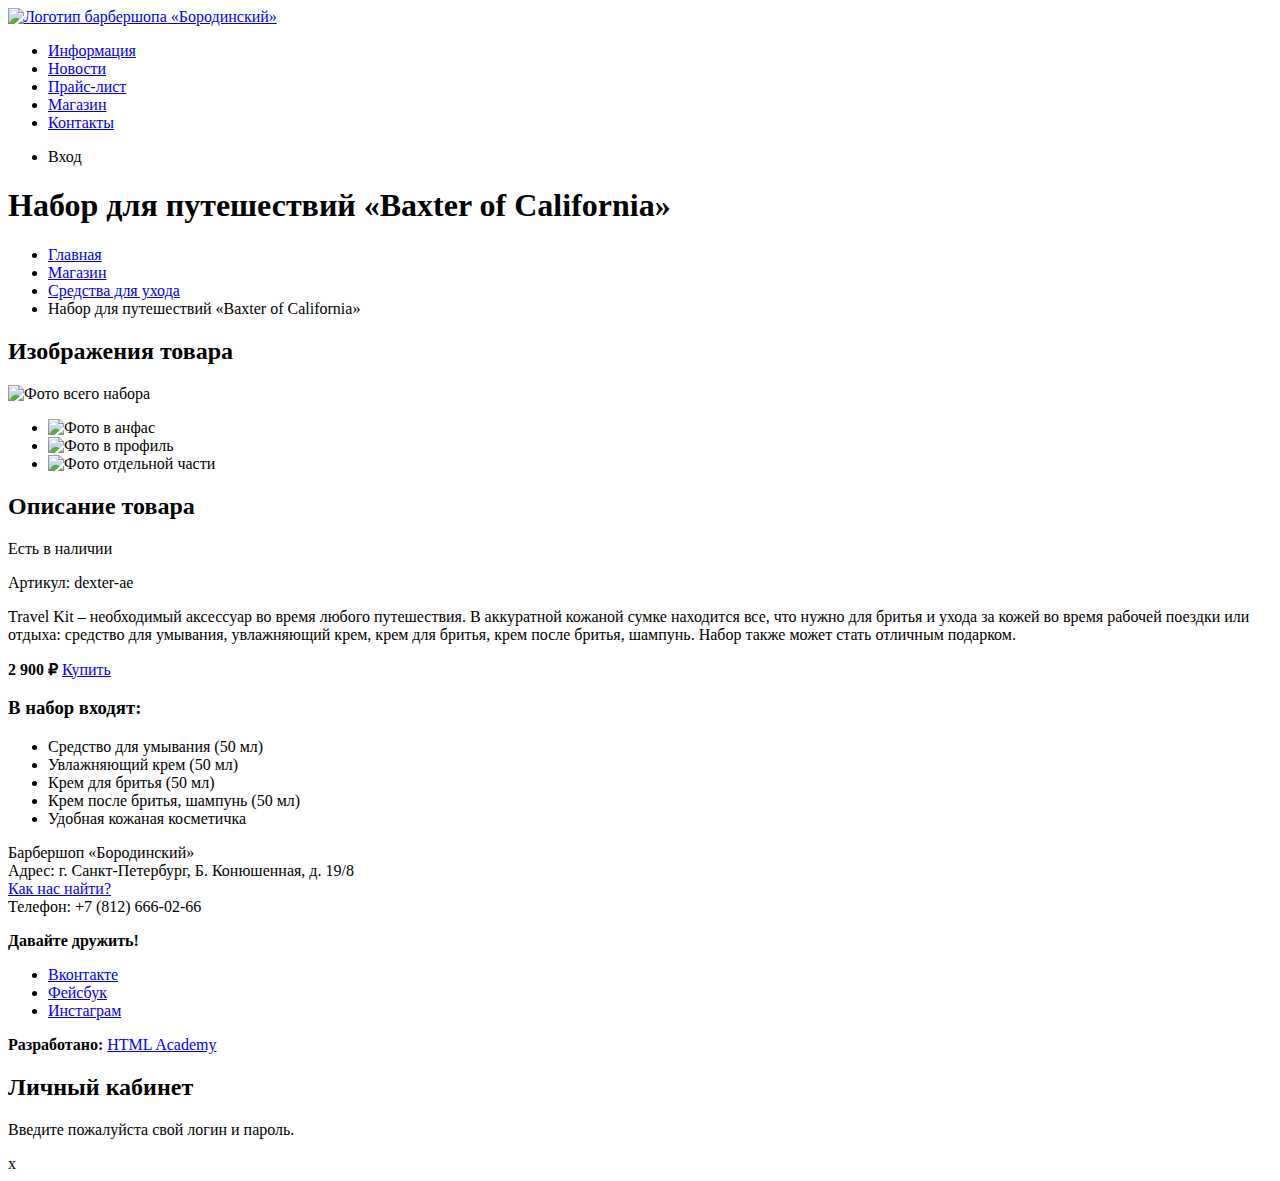
==== catalog-item.html @ 2a9b257c "Разметил страницу товара" ====
<!DOCTYPE html>
<html lang="en">
  <head>
    <meta charset="UTF-8">
    <title>Title</title>
  </head>
  <body>

    <header class="main-header">
      <nav class="main-navigation">
        <a class="main-header-logo" href="index.html">
          <img src="img/inner-logo.svg" width="111" height="24" alt="Логотип барбершопа «Бородинский»">
        </a>
        <ul class="site-navigation">
          <li><a href="info.html">Информация</a></li>
          <li><a href="news.html">Новости</a></li>
          <li><a href="price.html">Прайс-лист</a></li>
          <li class="site-navigation-current"><a href="catalog.html">Магазин</a></li>
          <li><a href="contacts.html">Контакты</a></li>
        </ul>
        <ul class="user-navigation">
          <li class="login-link">Вход</li>
        </ul>
      </nav>
    </header>

    <main class="container">
      <h1 class="page-title">Набор для путешествий «Baxter of California»</h1>

      <ul class="breadcrumbs">
        <li><a href="index.html">Главная</a></li>
        <li><a href="#">Магазин</a></li>
        <li><a href="#">Средства для ухода</a></li>
        <li class="breadcrumbs-current">Набор для путешествий «Baxter of California»</li>
      </ul>

      <section class="product-photos">
        <h2 class="visually-hidden">Изображения товара</h2>
        <p class="product-photo-full">
          <img src="img/product-big.jpg" width="460" height="498" alt="Фото всего набора">
        </p>
        <ul class="product-photo-preview">
          <li><img src="img/product-small-1.jpg" width="140" height="149" alt="Фото в анфас"></li>
          <li><img src="img/product-small-2.jpg" width="140" height="149" alt="Фото в профиль"></li>
          <li><img src="img/product-small-3.jpg" width="140" height="149" alt="Фото отдельной части"></li>
        </ul>
      </section>

      <section class="product-info">
        <h2 class="visually-hidden">Описание товара</h2>
        <p class="product-availability">Есть в наличии</p>
        <p class="product-article">Артикул: dexter-ae</p>
        <p class="product-text">Travel Kit – необходимый аксессуар во время любого путешествия. В аккуратной кожаной сумке находится все, что нужно для бритья и ухода за кожей во время рабочей поездки или отдыха: средство для умывания, увлажняющий крем, крем для бритья, крем после бритья, шампунь. Набор также может стать отличным подарком.</p>
        <p class="product-price">
          <b>2 900 ₽</b>
          <a href="#" class="button">Купить</a>
        </p>
        <h3>В набор входят:</h3>
        <ul>
          <li>Средство для умывания (50 мл)</li>
          <li>Увлажняющий крем (50 мл)</li>
          <li>Крем для бритья (50 мл)</li>
          <li>Крем после бритья, шампунь (50 мл)</li>
          <li>Удобная кожаная косметичка</li>
        </ul>
      </section>
    </main>

    <footer class="main-footer">
      <p class="footer-contacts">
        Барбершоп «Бородинский»<br>
        Адрес: г. Санкт-Петербург, Б. Конюшенная, д. 19/8<br>
        <a href="map.html">Как нас найти?</a><br>
        Телефон: +7 (812) 666-02-66
      </p>

      <div class="footer-social">
        <b>Давайте дружить!</b>
        <ul>
          <li><a class="social-button" href="#">Вконтакте</a></li>
          <li><a class="social-button" href="#">Фейсбук</a></li>
          <li><a class="social-button" href="#">Инстаграм</a></li>
        </ul>
      </div>
      <p class="footer-copyright">
        <b>Разработано:</b>
        <a class="button" href="https://htmlacademy.ru">HTML Academy</a>
      </p>
    </footer>

    <section class="modal modal-login">
      <h2>Личный кабинет</h2>
      <p>Введите пожалуйста свой логин и пароль.</p>
      <!-- Здесь будет форма -->
      <span class="modal-close">x</span>
    </section>
  </body>
</html>
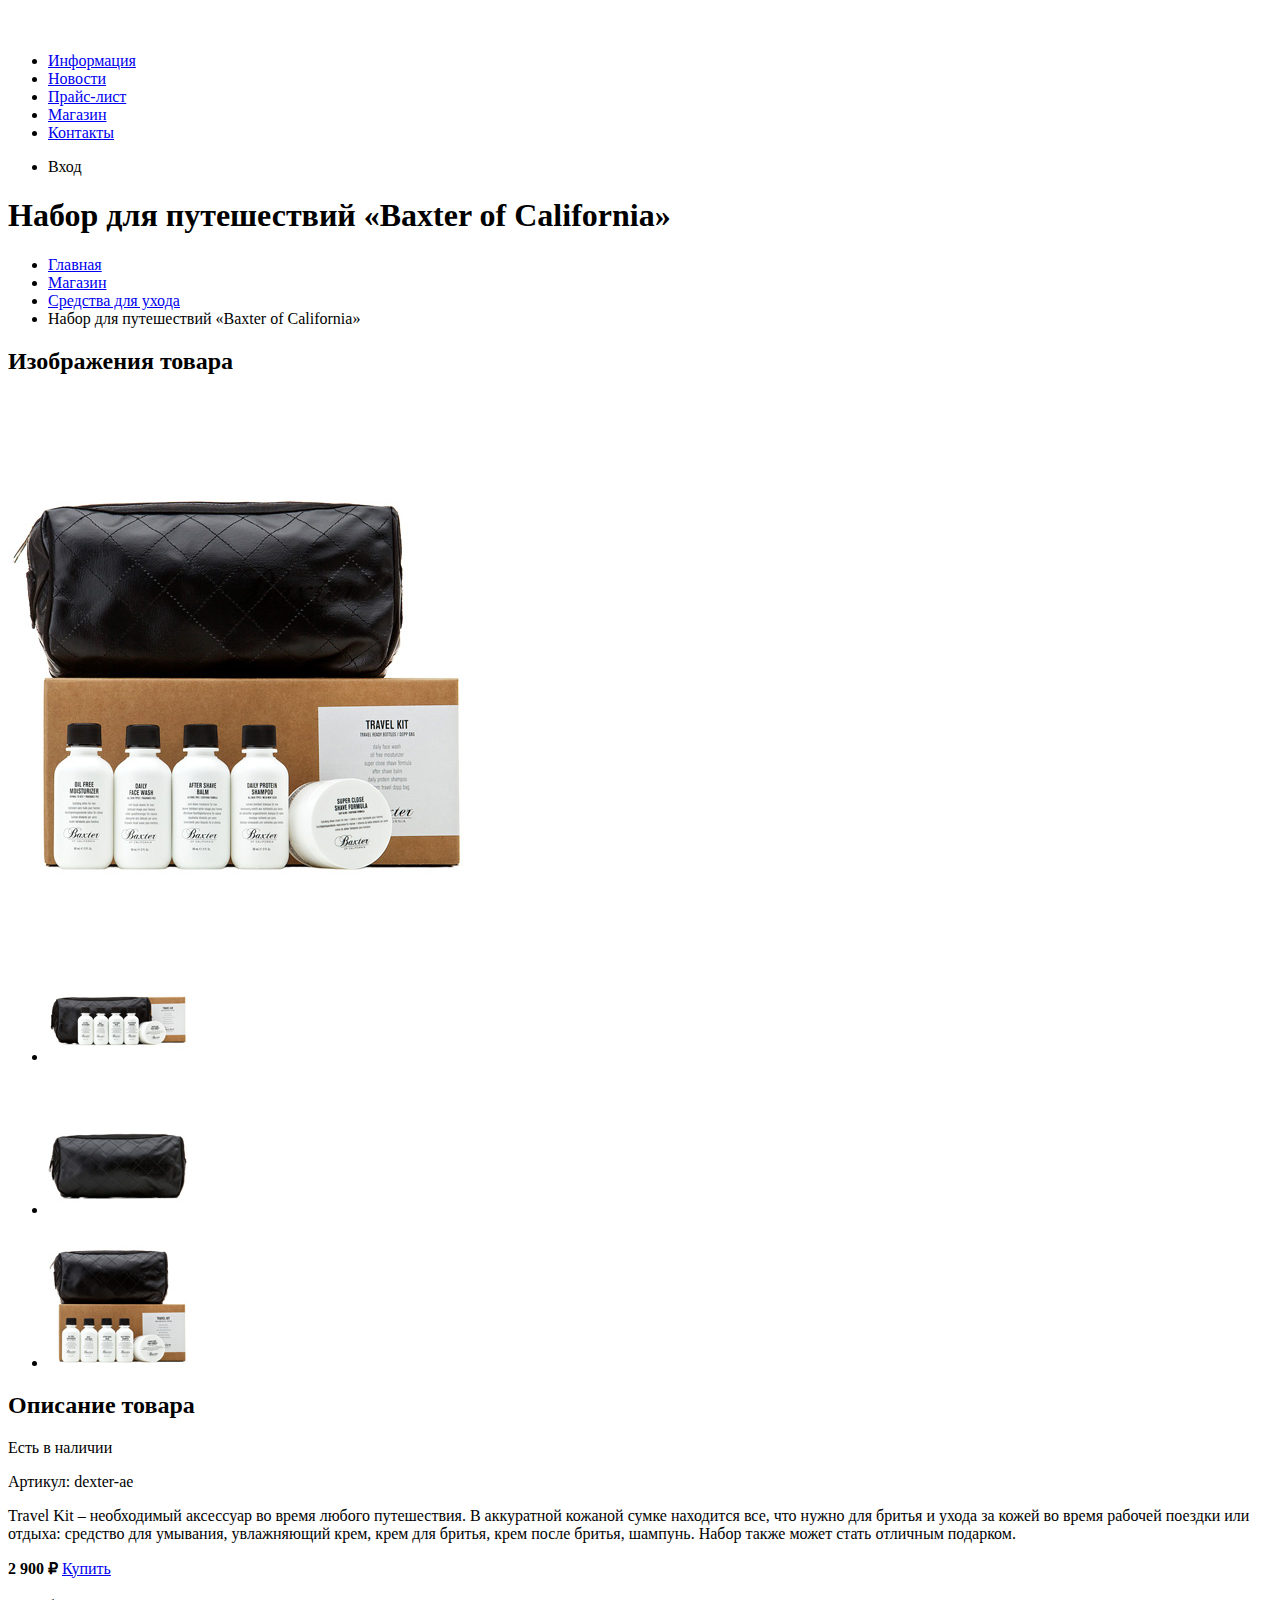
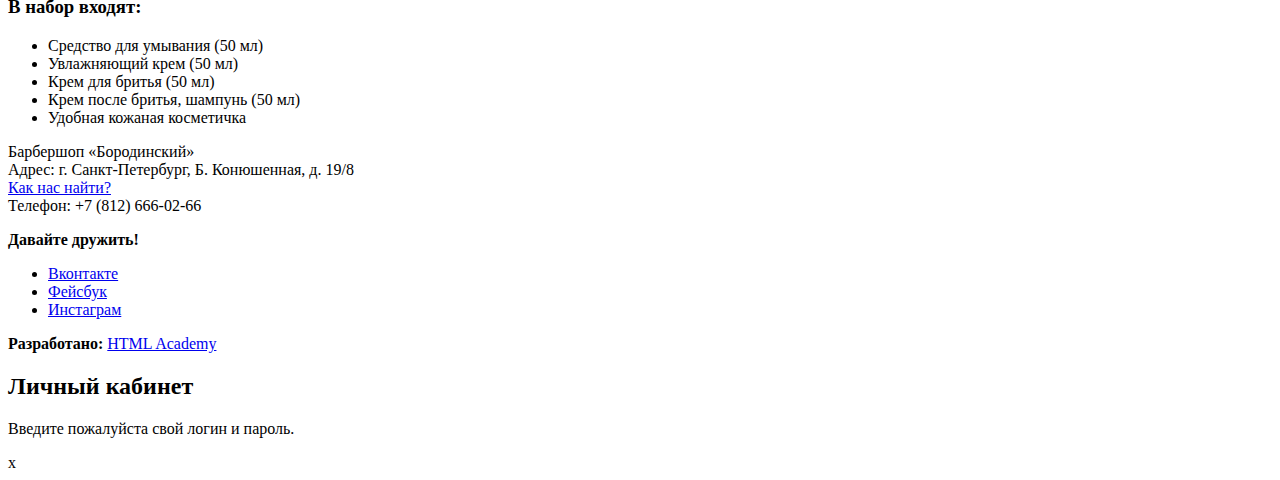
==== commit bb2880b2: "Add all content images" ====
--- a/catalog-item.html
+++ b/catalog-item.html
@@ -9,7 +9,7 @@
     <header class="main-header">
       <nav class="main-navigation">
         <a class="main-header-logo" href="index.html">
-          <img src="img/inner-logo.svg" width="111" height="24" alt="Логотип барбершопа «Бородинский»">
+          <img src="img/logo.svg" width="111" height="24" alt="Логотип барбершопа «Бородинский»">
         </a>
         <ul class="site-navigation">
           <li><a href="info.html">Информация</a></li>
@@ -40,9 +40,9 @@
           <img src="img/product-big.jpg" width="460" height="498" alt="Фото всего набора">
         </p>
         <ul class="product-photo-preview">
-          <li><img src="img/product-small-1.jpg" width="140" height="149" alt="Фото в анфас"></li>
-          <li><img src="img/product-small-2.jpg" width="140" height="149" alt="Фото в профиль"></li>
-          <li><img src="img/product-small-3.jpg" width="140" height="149" alt="Фото отдельной части"></li>
+          <li><img src="img/product-small1.jpg" width="140" height="149" alt="Фото в анфас"></li>
+          <li><img src="img/product-small2.jpg" width="140" height="149" alt="Фото в профиль"></li>
+          <li><img src="img/product-small3.jpg" width="140" height="149" alt="Фото отдельной части"></li>
         </ul>
       </section>
 
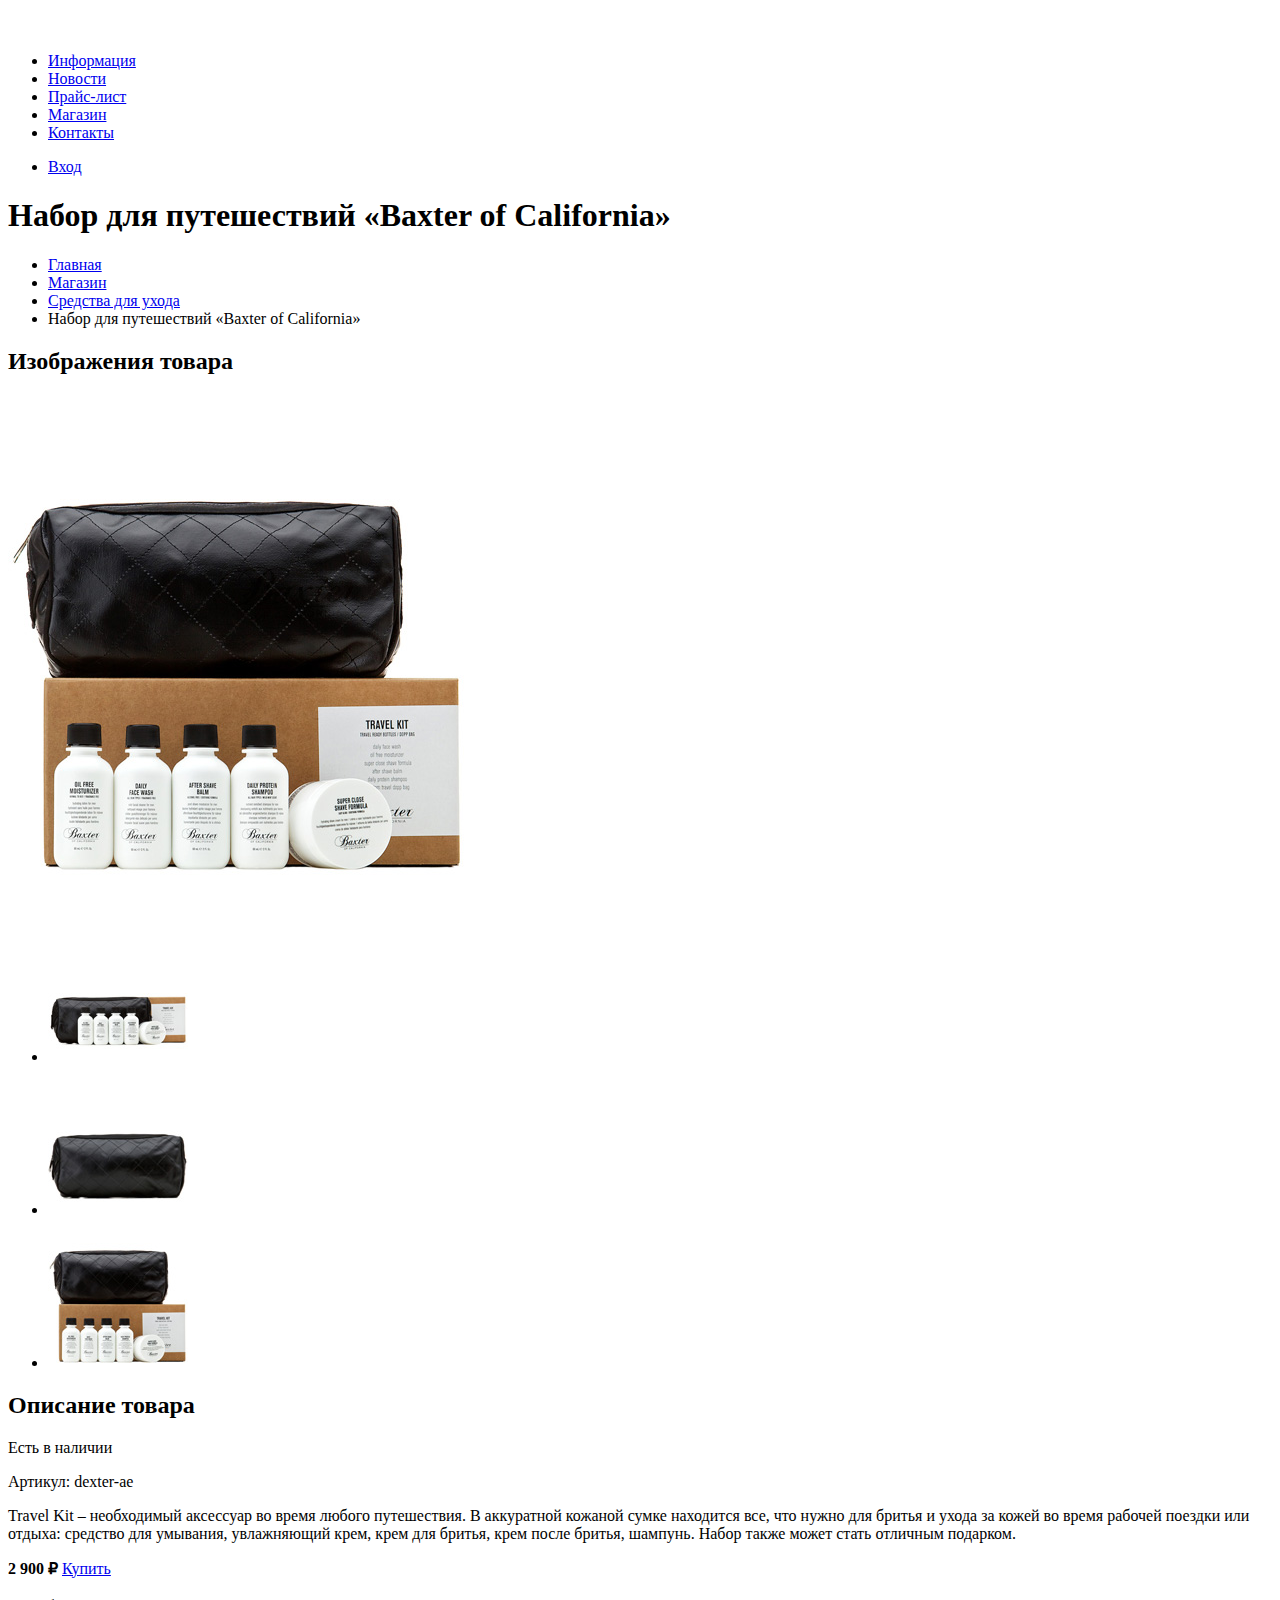
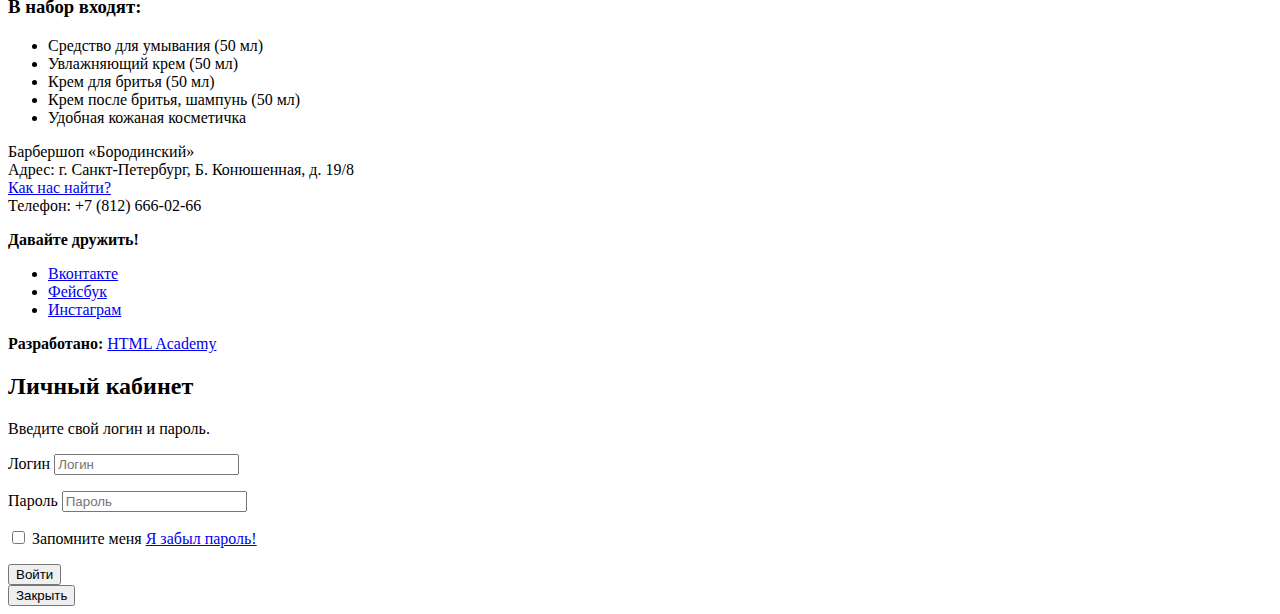
==== commit 19303d77: "Add more accessibility" ====
--- a/catalog-item.html
+++ b/catalog-item.html
@@ -19,7 +19,9 @@
           <li><a href="contacts.html">Контакты</a></li>
         </ul>
         <ul class="user-navigation">
-          <li class="login-link">Вход</li>
+          <li class="login-link">
+            <a class="login-link" href="login.html">Вход</a>
+          </li>
         </ul>
       </nav>
     </header>
@@ -90,9 +92,27 @@
 
     <section class="modal modal-login">
       <h2>Личный кабинет</h2>
-      <p>Введите пожалуйста свой логин и пароль.</p>
-      <!-- Здесь будет форма -->
-      <span class="modal-close">x</span>
+      <p>Введите свой логин и пароль.</p>
+      <form class="login-form" action="https://echo.htmlacademy.ru" method="post">
+        <p>
+          <label class="visually-hidden" for="user-login">Логин</label>
+          <input class="login-icon-user" id="user-login" type="text" name="login" placeholder="Логин">
+        </p>
+        <p>
+          <label class="visually-hidden" for="user-password">Пароль</label>
+          <input class="login-icon-password" id="user-password" type="password" name="password" placeholder="Пароль">
+        </p>
+        <p class="login-password-info">
+          <label class="login-checkbox">
+            <input type="checkbox" name="remember" class="visually-hidden">
+            <span class="checkbox-indicator"></span>
+            Запомните меня
+          </label>
+          <a class="restore" href="#">Я забыл пароль!</a>
+        </p>
+        <button class="button" type="submit">Войти</button>
+      </form>
+      <button class="modal-close" type="button">Закрыть</button>
     </section>
   </body>
 </html>
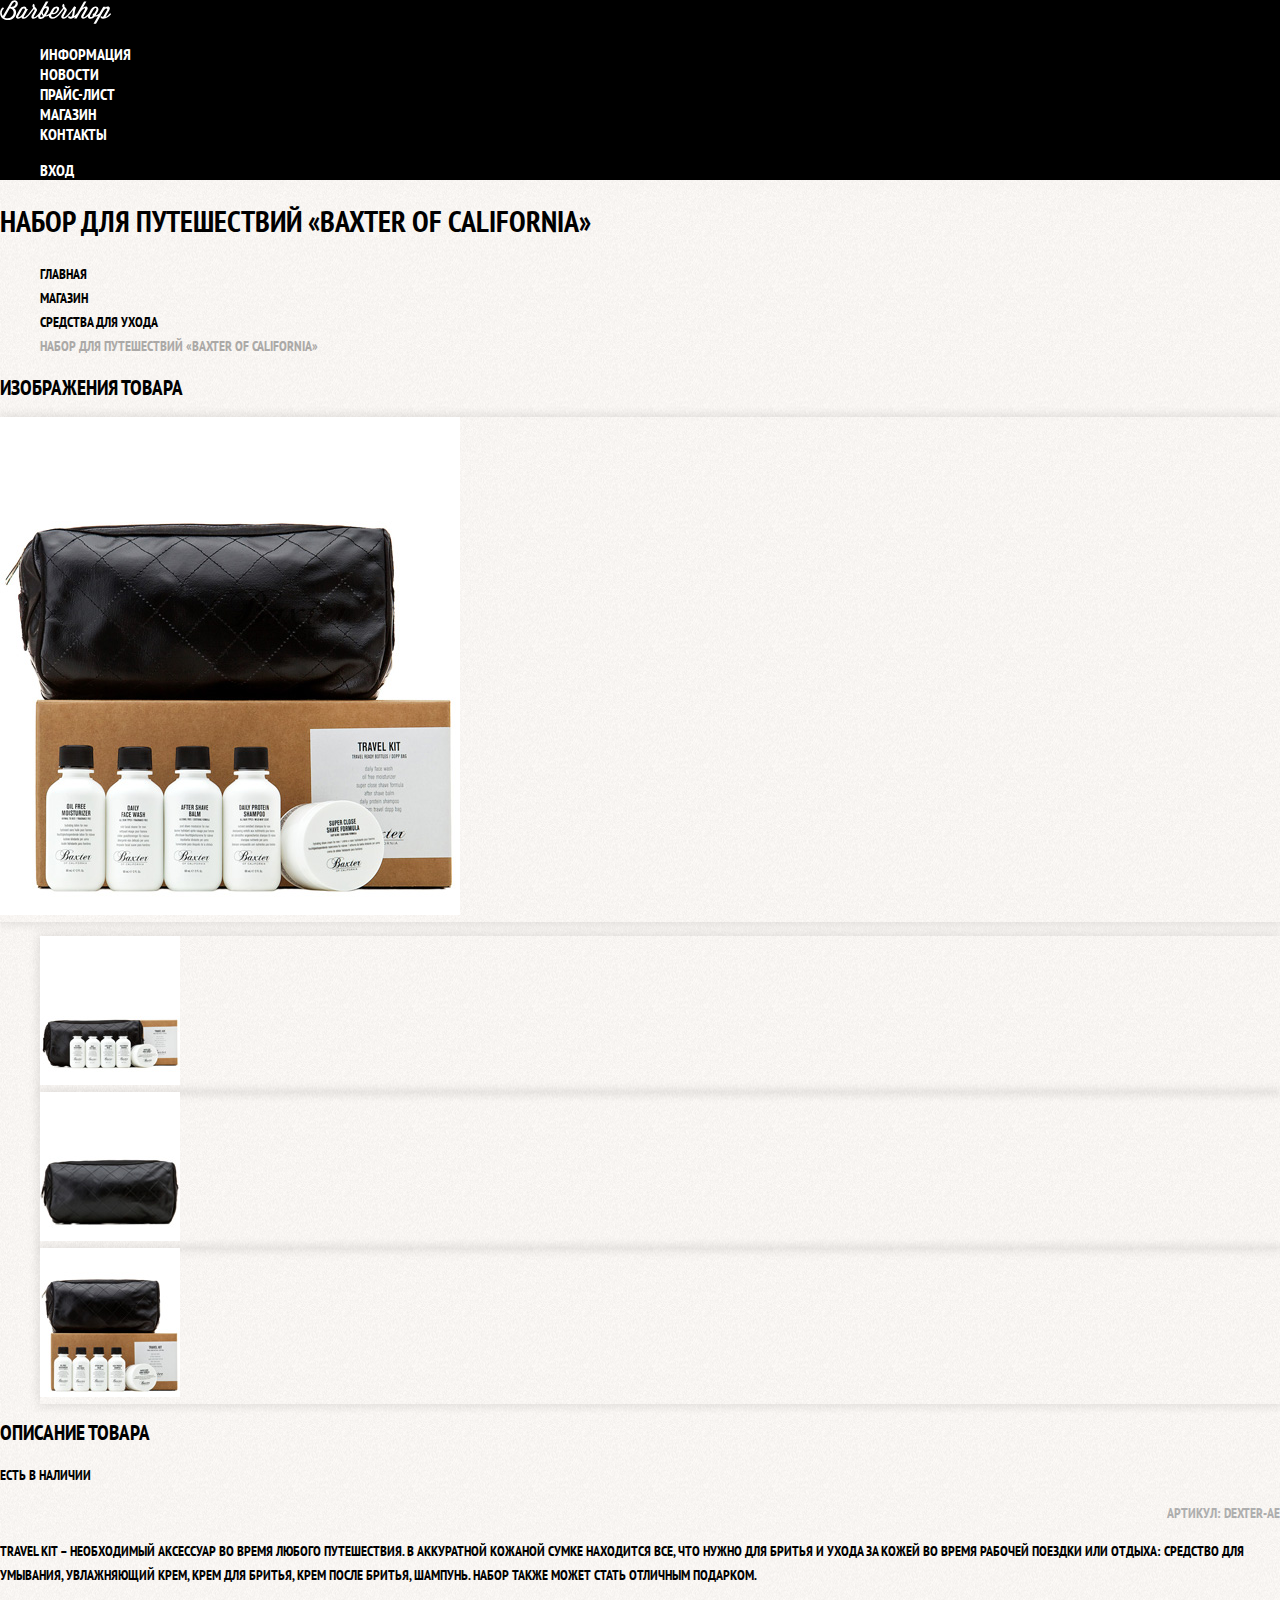
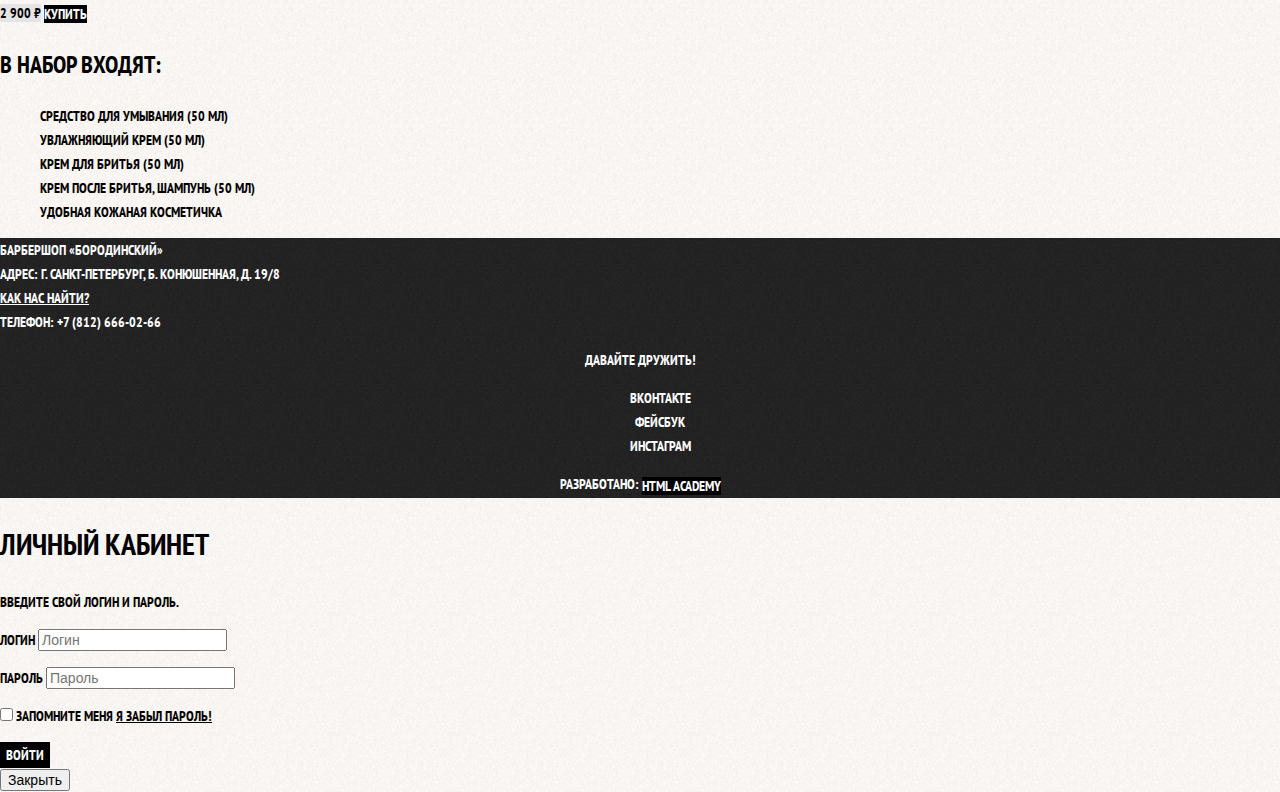
==== commit ce683935: "Add basic styles" ====
--- a/catalog-item.html
+++ b/catalog-item.html
@@ -3,8 +3,11 @@
   <head>
     <meta charset="UTF-8">
     <title>Title</title>
+    <link href="https://fonts.googleapis.com/css?family=PT+Sans+Narrow:400,700&amp;subset=latin,cyrillic" rel="stylesheet">
+    <link href="css/normalize.css" rel="stylesheet">
+    <link href="css/style.css" rel="stylesheet">
   </head>
-  <body>
+  <body class="inner-page">
 
     <header class="main-header">
       <nav class="main-navigation">
--- a/css/style.css
+++ b/css/style.css
@@ -0,0 +1,350 @@
+body {
+  margin: 0;
+  padding: 0;
+
+  font-family: "PT Sans Narrow", Arial, sans-serif;
+  font-size: 14px;
+  line-height: 24px;
+  font-weight: 700;
+  color: #ffffff;
+  text-transform: uppercase;
+
+  background-color: #000000;
+  background-image: url("../img/bg.jpg");
+  background-position: top center;
+  background-repeat: no-repeat;
+}
+
+.inner-page {
+  color: #000000;
+
+  background-color: #f9f6f3;
+  background-image: url("../img/pattern-light.png");
+  background-position: 0 0;
+  background-repeat: repeat;
+}
+
+a {
+  text-decoration: none;
+}
+
+.button {
+  font: inherit;
+
+  text-align: center;
+  color: #ffffff;
+  vertical-align: middle;
+  text-transform: uppercase;
+
+  background-color: #000000;
+  border: none;
+}
+
+.button:hover,
+.button:focus,
+.button:active {
+  background-color: #663d15;
+}
+
+.main-navigation {
+  font-size: 16px;
+  line-height: 20px;
+  color: #ffffff;
+
+  background-color: #000000;
+}
+
+.site-navigation,
+.user-navigation {
+  list-style: none;
+}
+
+.site-navigation a,
+.user-navigation a {
+  color: #ffffff;
+}
+
+.site-navigation a:hover,
+.site-navigation a:focus,
+.user-navigation a:hover,
+.user-navigation a:focus {
+  background-color: #242424;
+}
+
+.features-list {
+  list-style: none;
+}
+
+.feature-item {
+  text-align: center;
+}
+
+.feature-item h3 {
+  font-size: 30px;
+  line-height: 42px;
+}
+
+.index-columns {
+  color: #000000;
+
+  background-color: #f8f5f2;
+  background-image: url("../img/pattern-light.png");
+  background-position: 0 0;
+  background-repeat: repeat;
+}
+
+.index-columns h2 {
+  font-size: 30px;
+  line-height: 42px;
+}
+
+.news-list {
+  list-style: none;
+}
+
+.news-item time {
+  text-transform: none;
+}
+
+.gallery-content {
+  background-color: #cccccc;
+  border: 7px solid #ffffff;
+}
+
+.appointment-item input {
+  font: inherit;
+
+  background-color: transparent;
+  border: 2px solid #000000;
+}
+
+.appointment-item input:focus {
+  border-color: #663d15;
+}
+
+.page-title {
+  font-size: 30px;
+  line-height: 42px;
+}
+
+.breadcrumbs {
+  list-style: none;
+}
+
+.breadcrumbs a {
+  color: #000000;
+}
+
+.breadcrumbs a:hover,
+.breadcrumbs a:focus {
+  text-decoration: underline;
+}
+
+.breadcrumbs-current {
+  color: #aba9a7;
+}
+
+.filter fieldset {
+  border: none;
+}
+
+.filter legend {
+  font-size: 24px;
+  line-height: 30px;
+}
+
+.filter ul {
+  list-style: none;
+  line-height: 18px;
+}
+
+.filter-input:hover + label,
+.filter-input:focus + label {
+  color: #663d15;
+}
+
+.filter-input:disabled + label {
+  color: #000000;
+
+  opacity: 0.5;
+}
+
+.catalog-list {
+  list-style: none;
+}
+
+.catalog-item {
+  background-color: #f8f8f8;
+  box-shadow: 0 0 10px rgba(0, 0, 0, 0.1);
+}
+
+.catalog-item:hover {
+  box-shadow: 0 0 10px rgba(0, 0, 0, 0.2);
+}
+
+.catalog-item a {
+  color: #000000;
+}
+
+.catalog-item h3 {
+  font-size: 14px;
+  line-height: 18px;
+}
+
+.catalog-category {
+  text-transform: none;
+}
+
+.catalog-item-price b {
+  font-size: 14px;
+  line-height: 20px;
+  text-align: center;
+
+  background-color: #e5e5e5;
+}
+
+.catalog-item-price .button {
+  line-height: 20px;
+  color: #ffffff;
+}
+
+.pagination-list {
+  list-style: none;
+}
+
+.pagination-item a {
+  color: #ffffff;
+
+  background-color: #000000;
+}
+
+.pagination-item a:hover,
+.pagination-item a:focus,
+.pagination-item a:active {
+  background-color: #663d15;
+}
+
+.pagination-item-current a {
+  color: #000000;
+
+  background-color: #ffffff;
+}
+
+.pagination-item-current a:hover,
+.pagination-item-current a:focus,
+.pagination-item-current a:active {
+  color: #000000;
+
+  background-color: #ffffff;
+}
+
+.product-photo-preview {
+  list-style: none;
+}
+
+.product-photo-preview li {
+  box-shadow: 0 0 10px 2px rgba(0, 0, 0, 0.1);
+}
+
+.product-photo-full {
+  box-shadow: 0 0 10px 2px rgba(0, 0, 0, 0.1);
+}
+
+.product-article {
+  text-align: right;
+  color: #aeaeae;
+}
+
+.product-price b {
+  line-height: 20px;
+  text-align: center;
+
+  background-color: #e5e5e5;
+}
+
+.product-info h3 {
+  font-size: 24px;
+  line-height: 30px;
+}
+
+.product-info ul {
+  list-style: none;
+}
+
+
+
+.main-footer {
+  color: #ffffff;
+
+  background-color: #212121;
+  background-image: url("../img/pattern-dark.png");
+  background-position: 0 0;
+  background-repeat: repeat;
+}
+
+.footer-contacts a {
+  color: #ffffff;
+  text-decoration: underline;
+}
+
+.footer-contacts a:hover,
+.footer-contacts a:focus {
+  text-decoration: none;
+}
+
+.footer-social {
+  text-align: center;
+}
+
+.footer-social ul {
+  list-style: none;
+}
+
+.social-button {
+  color: #ffffff;
+}
+
+.footer-copyright {
+  text-align: center;
+}
+
+.footer-copyright .button:hover,
+.footer-copyright .button:focus {
+  color: #000000;
+
+  background-color: #ffffff;
+}
+
+.modal {
+  color: #000000;
+
+  background-color: #f8f3f0;
+  background-image: url("../img/pattern-light.png");
+  background-position: 0 0;
+  background-repeat: repeat;
+}
+
+.modal h2 {
+  font-size: 30px;
+  line-height: 42px;
+}
+
+.login-form input:focus {
+  border-color: #663d15;
+}
+
+.login-checkbox:hover,
+.login-checkbox:focus {
+  color: #663d15;
+}
+
+.restore {
+  color: #000000;
+  text-decoration: underline;
+}
+
+.restore:hover,
+.restore:focus {
+  text-decoration: none;
+}
+
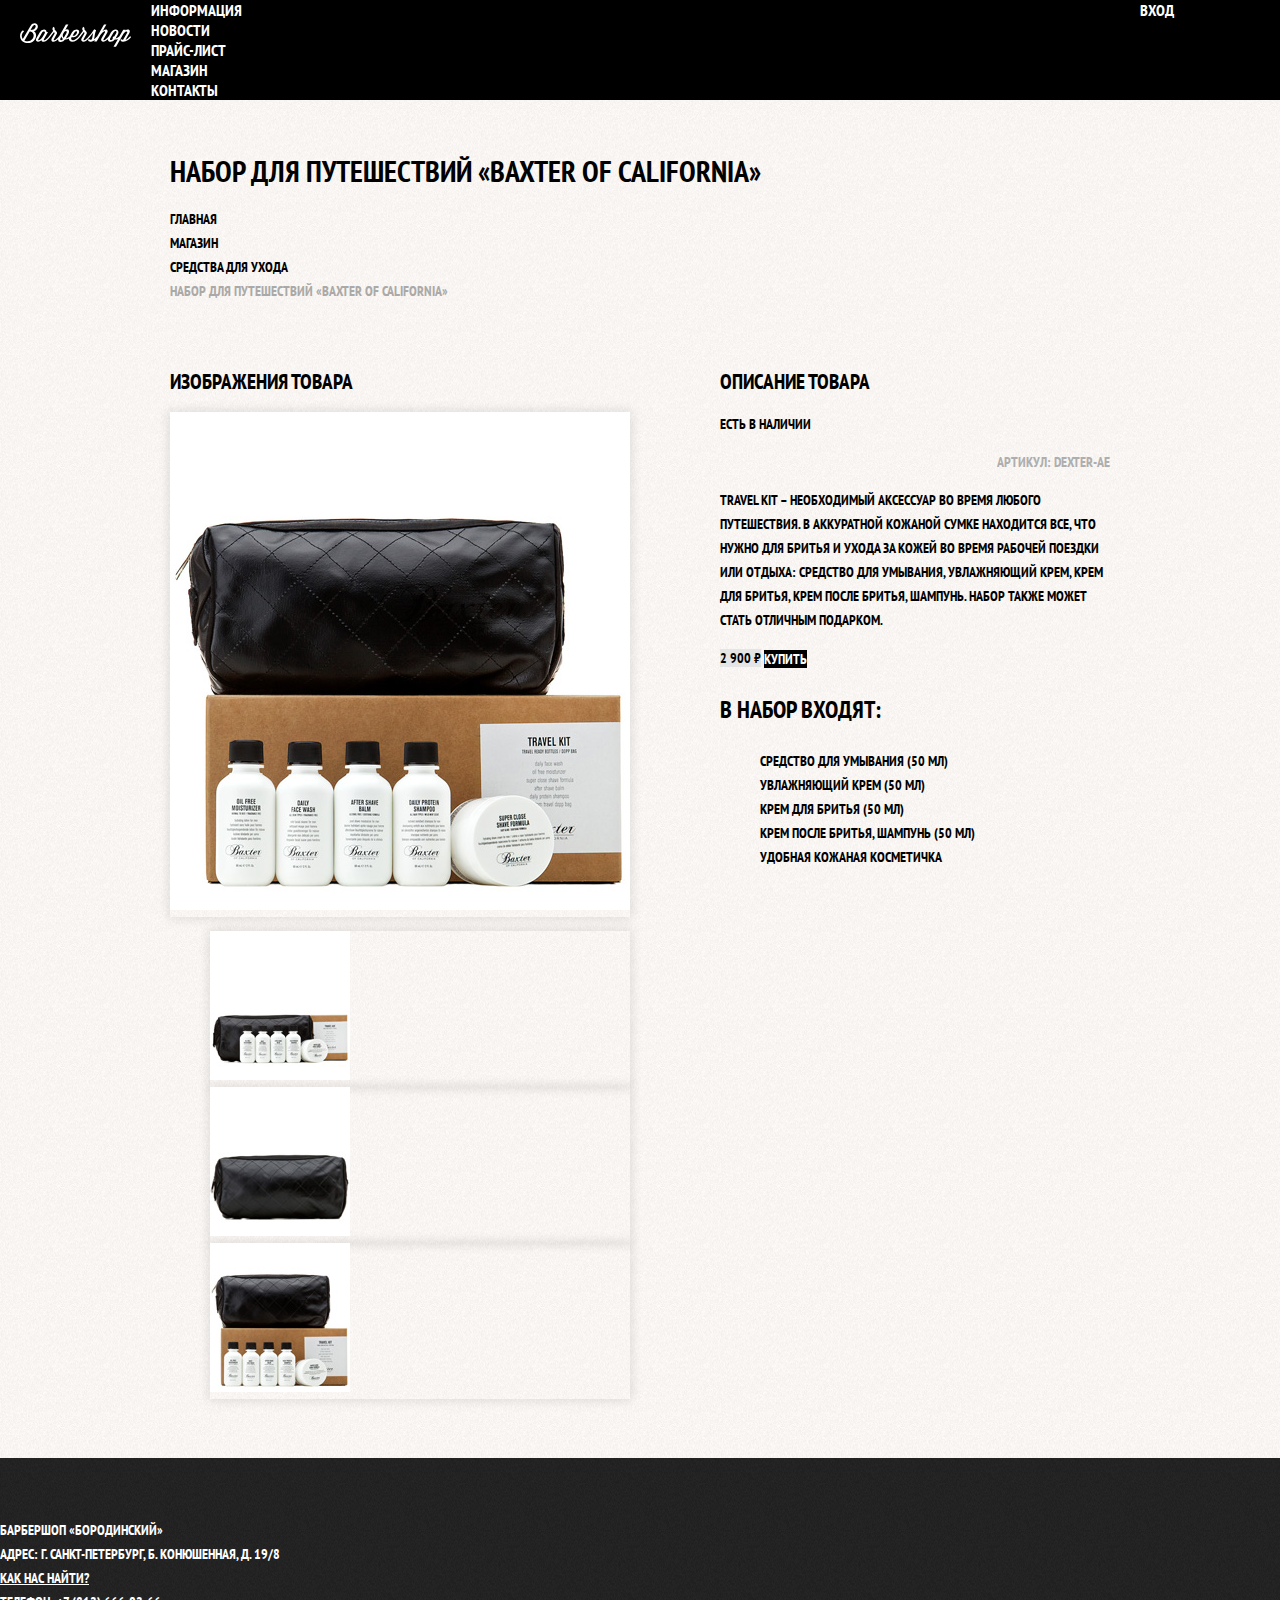
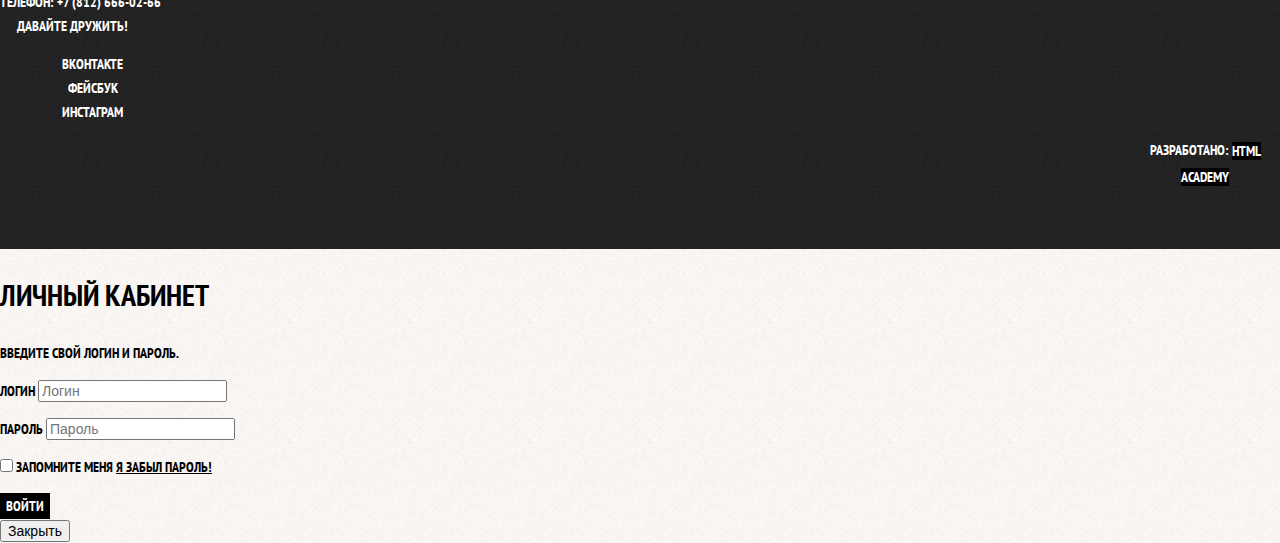
==== commit f09ef475: "Basic layout" ====
--- a/catalog-item.html
+++ b/catalog-item.html
@@ -39,36 +39,38 @@
         <li class="breadcrumbs-current">Набор для путешествий «Baxter of California»</li>
       </ul>
 
-      <section class="product-photos">
-        <h2 class="visually-hidden">Изображения товара</h2>
-        <p class="product-photo-full">
-          <img src="img/product-big.jpg" width="460" height="498" alt="Фото всего набора">
-        </p>
-        <ul class="product-photo-preview">
-          <li><img src="img/product-small1.jpg" width="140" height="149" alt="Фото в анфас"></li>
-          <li><img src="img/product-small2.jpg" width="140" height="149" alt="Фото в профиль"></li>
-          <li><img src="img/product-small3.jpg" width="140" height="149" alt="Фото отдельной части"></li>
-        </ul>
-      </section>
+      <div class="catalog-columns">
+        <section class="product-photos">
+          <h2 class="visually-hidden">Изображения товара</h2>
+          <p class="product-photo-full">
+            <img src="img/product-big.jpg" width="460" height="498" alt="Фото всего набора">
+          </p>
+          <ul class="product-photo-preview">
+            <li><img src="img/product-small1.jpg" width="140" height="149" alt="Фото в анфас"></li>
+            <li><img src="img/product-small2.jpg" width="140" height="149" alt="Фото в профиль"></li>
+            <li><img src="img/product-small3.jpg" width="140" height="149" alt="Фото отдельной части"></li>
+          </ul>
+        </section>
 
-      <section class="product-info">
-        <h2 class="visually-hidden">Описание товара</h2>
-        <p class="product-availability">Есть в наличии</p>
-        <p class="product-article">Артикул: dexter-ae</p>
-        <p class="product-text">Travel Kit – необходимый аксессуар во время любого путешествия. В аккуратной кожаной сумке находится все, что нужно для бритья и ухода за кожей во время рабочей поездки или отдыха: средство для умывания, увлажняющий крем, крем для бритья, крем после бритья, шампунь. Набор также может стать отличным подарком.</p>
-        <p class="product-price">
-          <b>2 900 ₽</b>
-          <a href="#" class="button">Купить</a>
-        </p>
-        <h3>В набор входят:</h3>
-        <ul>
-          <li>Средство для умывания (50 мл)</li>
-          <li>Увлажняющий крем (50 мл)</li>
-          <li>Крем для бритья (50 мл)</li>
-          <li>Крем после бритья, шампунь (50 мл)</li>
-          <li>Удобная кожаная косметичка</li>
-        </ul>
-      </section>
+        <section class="product-info">
+          <h2 class="visually-hidden">Описание товара</h2>
+          <p class="product-availability">Есть в наличии</p>
+          <p class="product-article">Артикул: dexter-ae</p>
+          <p class="product-text">Travel Kit – необходимый аксессуар во время любого путешествия. В аккуратной кожаной сумке находится все, что нужно для бритья и ухода за кожей во время рабочей поездки или отдыха: средство для умывания, увлажняющий крем, крем для бритья, крем после бритья, шампунь. Набор также может стать отличным подарком.</p>
+          <p class="product-price">
+            <b>2 900 ₽</b>
+            <a href="#" class="button">Купить</a>
+          </p>
+          <h3>В набор входят:</h3>
+          <ul>
+            <li>Средство для умывания (50 мл)</li>
+            <li>Увлажняющий крем (50 мл)</li>
+            <li>Крем для бритья (50 мл)</li>
+            <li>Крем после бритья, шампунь (50 мл)</li>
+            <li>Удобная кожаная косметичка</li>
+          </ul>
+        </section>
+      </div>
     </main>
 
     <footer class="main-footer">
--- a/css/style.css
+++ b/css/style.css
@@ -24,6 +24,16 @@
   background-repeat: repeat;
 }
 
+.main-header {
+  margin-bottom: 75px;
+}
+
+.inner-page .main-header {
+  margin-bottom: 50px;
+
+  background-color: #000000;
+}
+
 a {
   text-decoration: none;
 }
@@ -47,16 +57,66 @@
 }
 
 .main-navigation {
+  display: flex;
+  flex-direction: column;
+  align-items: center;
+
   font-size: 16px;
   line-height: 20px;
   color: #ffffff;
 
+  background-color: transparent;
+}
+
+.inner-page .main-navigation {
+  display: flex;
+  align-items: flex-start;
+  flex-direction: row;
+}
+
+.main-header-logo {
+  order: 2;
+  width: 368px;
+  height: 153px;
+}
+
+.inner-page .main-header-logo {
+  order: 0;
+
+  width: 111px;
+  height: 24px;
+  padding: 23px 20px;
+}
+
+.main-navigation-wrapper {
+  width: 100%;
+  margin-bottom: 60px;
+
   background-color: #000000;
+}
+
+.main-navigation-wrapper .container {
+  display: flex;
+  justify-content: space-between;
 }
 
 .site-navigation,
 .user-navigation {
   list-style: none;
+  margin: 0;
+  padding: 0;
+}
+
+.site-navigation {
+  width: 620px;
+}
+
+.user-navigation {
+  width: 140px;
+}
+
+.inner-page .user-navigation {
+  margin-left: auto;
 }
 
 .site-navigation a,
@@ -71,11 +131,26 @@
   background-color: #242424;
 }
 
+.container {
+  width: 940px;
+  margin: 0 auto;
+  padding: 0 10px;
+}
+
+.features {
+  margin-bottom: 80px;
+}
+
 .features-list {
-  list-style: none;
-}
-
+  display: flex;
+  justify-content: space-between;
+  margin: 0;
+  padding: 0;
+
+  list-style: none;
+}
 .feature-item {
+  width: 300px;
   text-align: center;
 }
 
@@ -85,6 +160,11 @@
 }
 
 .index-columns {
+  display: flex;
+  justify-content: space-between;
+  padding: 50px 80px;
+  margin-bottom: 35px;
+
   color: #000000;
 
   background-color: #f8f5f2;
@@ -98,12 +178,20 @@
   line-height: 42px;
 }
 
+.news {
+  width: 380px;
+}
+
 .news-list {
   list-style: none;
 }
 
 .news-item time {
   text-transform: none;
+}
+
+.gallery {
+  width: 300px;
 }
 
 .gallery-content {
@@ -111,6 +199,14 @@
   border: 7px solid #ffffff;
 }
 
+.contacts {
+  width: 380px;
+}
+
+.appointment {
+  width: 300px;
+}
+
 .appointment-item input {
   font: inherit;
 
@@ -123,11 +219,19 @@
 }
 
 .page-title {
+  margin: 0;
+  margin-bottom: 15px;
+  padding: 0;
+
   font-size: 30px;
   line-height: 42px;
 }
 
 .breadcrumbs {
+  padding: 0;
+  margin: 0;
+  margin-bottom: 50px;
+
   list-style: none;
 }
 
@@ -144,6 +248,15 @@
   color: #aba9a7;
 }
 
+.catalog-columns {
+  display: flex;
+  justify-content: space-between;
+}
+
+.filters {
+  width: 180px;
+}
+
 .filter fieldset {
   border: none;
 }
@@ -169,13 +282,31 @@
   opacity: 0.5;
 }
 
+.catalog {
+  width: 700px;
+}
+
 .catalog-list {
+  display: flex;
+  flex-wrap: wrap;
+  padding: 0;
+  margin: 0;
+  margin-bottom: 25px;
+
   list-style: none;
 }
 
 .catalog-item {
+  width: 220px;
+  margin-bottom: 20px;
+  margin-right: 20px;
+
   background-color: #f8f8f8;
   box-shadow: 0 0 10px rgba(0, 0, 0, 0.1);
+}
+
+.catalog-item:nth-child(3n) {
+  margin-right: 0;
 }
 
 .catalog-item:hover {
@@ -209,6 +340,9 @@
 }
 
 .pagination-list {
+  padding: 0;
+  margin: 0;
+
   list-style: none;
 }
 
@@ -242,6 +376,10 @@
   list-style: none;
 }
 
+.product-photos {
+  width: 460px;
+}
+
 .product-photo-preview li {
   box-shadow: 0 0 10px 2px rgba(0, 0, 0, 0.1);
 }
@@ -262,6 +400,10 @@
   background-color: #e5e5e5;
 }
 
+.product-info {
+  width: 390px;
+}
+
 .product-info h3 {
   font-size: 24px;
   line-height: 30px;
@@ -271,9 +413,10 @@
   list-style: none;
 }
 
-
-
 .main-footer {
+  margin-top: 65px;
+  padding: 60px 0;
+
   color: #ffffff;
 
   background-color: #212121;
@@ -282,6 +425,20 @@
   background-repeat: repeat;
 }
 
+.inner-page .main-footer {
+  margin-top: 45px;
+}
+
+.main-footer .container {
+  display: flex;
+}
+
+.footer-contacts {
+  width: 320px;
+  margin: 0;
+  margin-right: 70px;
+}
+
 .footer-contacts a {
   color: #ffffff;
   text-decoration: underline;
@@ -293,6 +450,8 @@
 }
 
 .footer-social {
+  width: 145px;
+
   text-align: center;
 }
 
@@ -305,6 +464,9 @@
 }
 
 .footer-copyright {
+  width: 150px;
+  margin: 0;
+  margin-left: auto;
   text-align: center;
 }
 
@@ -347,4 +509,3 @@
 .restore:focus {
   text-decoration: none;
 }
-
